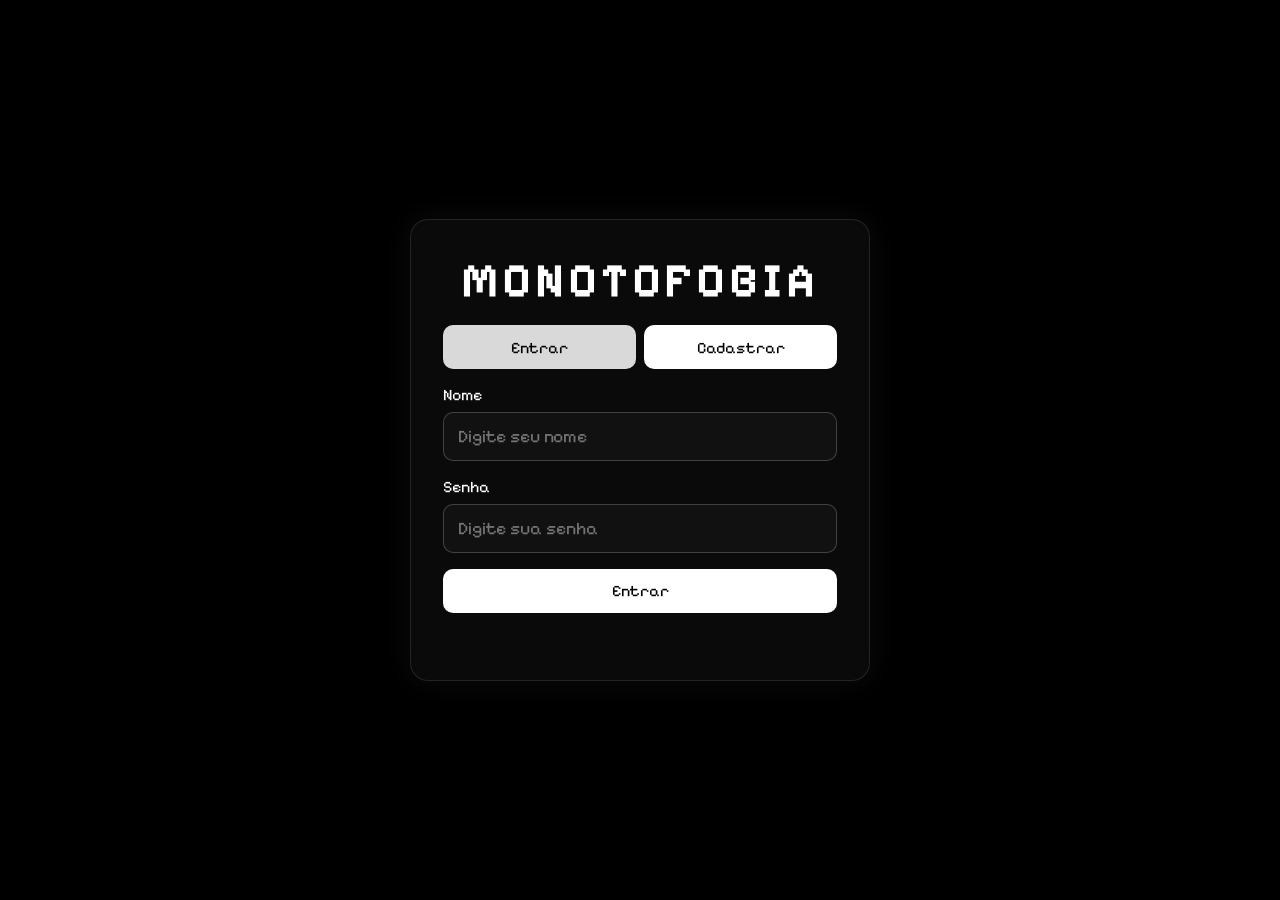
==== index.html @ 75122020 "first commit" ====
<!DOCTYPE html>
<html lang="pt-br">
<head>
    <meta charset="UTF-8">
    <meta name="viewport" content="width=device-width, initial-scale=1.0">
    <title>MONOTOFOBIA</title>
    <link rel="stylesheet" href="style.css">
    <link rel="preconnect" href="https://fonts.googleapis.com">
    <link rel="preconnect" href="https://fonts.gstatic.com" crossorigin>
    <link href="https://fonts.googleapis.com/css2?family=Pixelify+Sans:wght@400..700&display=swap" rel="stylesheet">
</head>
<body>
    <main class="app">
        <section id="authSection" class="card">
            <h1>MONOTOFOBIA</h1>

            <div class="toggle">
                <button type="button" class="toggle-btn active" data-mode="login">Entrar</button>
                <button type="button" class="toggle-btn" data-mode="register">Cadastrar</button>
            </div>

            <form id="authForm">
                <label>
                    Nome
                    <input id="nameInput" type="text" placeholder="Digite seu nome" required>
                </label>

                <label>
                    Senha
                    <input id="passwordInput" type="password" placeholder="Digite sua senha" required>
                </label>

                <button id="authSubmit" type="submit">Entrar</button>
            </form>

            <p id="authMessage" class="message"></p>
        </section>
    </main>

    <script src="script.js"></script>
</body>
</html>
---- style.css ----
* {
    margin: 0;
    padding: 0;
    box-sizing: border-box;
}

body {
    min-height: 100vh;
    display: flex;
    justify-content: center;
    align-items: center;
    background: #000;
    color: #fff;
    font-family: "Pixelify Sans", Arial, Helvetica, sans-serif;
}

.app {
    width: min(460px, 90vw);
    display: flex;
    justify-content: center;
    align-items: center;
}

.card {
    width: 100%;
    background: rgba(255, 255, 255, 0.04);
    border: 1px solid rgba(255, 255, 255, 0.1);
    border-radius: 18px;
    padding: 2rem;
    display: flex;
    flex-direction: column;
    gap: 1rem;
    text-align: center;
    box-shadow: 0 0 30px rgba(255, 255, 255, 0.05);
}

h1, h2 {
    font-size: clamp(2rem, 4vw, 3rem);
    letter-spacing: 0.08em;
    text-transform: uppercase;
}

.toggle {
    display: flex;
    gap: 0.5rem;
}

.toggle-btn,
button,
input,
select {
    font-family: "Pixelify Sans", Arial, Helvetica, sans-serif;
}

.toggle-btn,
button {
    flex: 1;
    background: #fff;
    color: #000;
    border: none;
    border-radius: 10px;
    padding: 0.8rem 1rem;
    font-size: 1rem;
    cursor: pointer;
    transition: 0.2s ease;
}

.toggle-btn.active,
button:hover {
    background: #d9d9d9;
}

button.secondary {
    background: transparent;
    border: 1px solid #fff;
    color: #fff;
}

#authForm,
#gameSection {
    display: flex;
    flex-direction: column;
    gap: 1rem;
    text-align: left;
}

label {
    display: flex;
    flex-direction: column;
    gap: 0.5rem;
    font-size: 1rem;
}

input,
select {
    width: 100%;
    padding: 0.8rem 0.9rem;
    border-radius: 10px;
    border: 1px solid rgba(255, 255, 255, 0.2);
    background: #111;
    color: #fff;
    font-size: 1.1rem;
}

.message {
    min-height: 1.2rem;
    color: #b6f7c8;
    font-size: 0.9rem;
}

.hidden {
    display: none;
}

.admin-link {
    color: #fff;
    text-align: center;
    text-decoration: underline;
    margin-top: 0.5rem;
}

.welcome {
    font-size: 1.1rem;
    text-align: center;
}
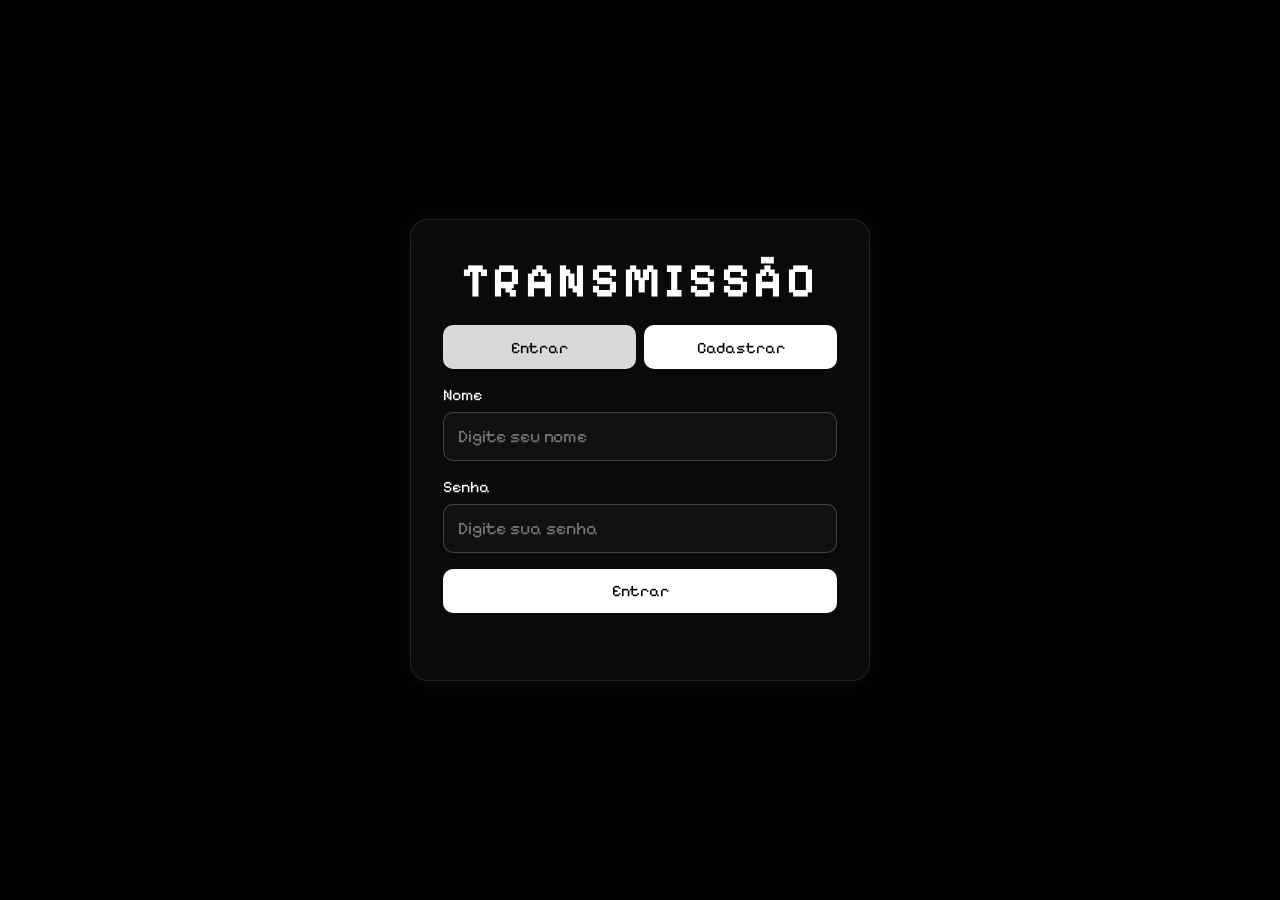
==== commit 741f218a: "mudei os títulos das paginas index e fase 1 (por agora)" ====
--- a/index.html
+++ b/index.html
@@ -3,7 +3,7 @@
 <head>
     <meta charset="UTF-8">
     <meta name="viewport" content="width=device-width, initial-scale=1.0">
-    <title>MONOTOFOBIA</title>
+    <title>TRANSMISSÃO - CONEXÃO</title>
     <link rel="stylesheet" href="style.css">
     <link rel="preconnect" href="https://fonts.googleapis.com">
     <link rel="preconnect" href="https://fonts.gstatic.com" crossorigin>
@@ -12,7 +12,7 @@
 <body>
     <main class="app">
         <section id="authSection" class="card">
-            <h1>MONOTOFOBIA</h1>
+            <h1>TRANSMISSÃO</h1>
 
             <div class="toggle">
                 <button type="button" class="toggle-btn active" data-mode="login">Entrar</button>
